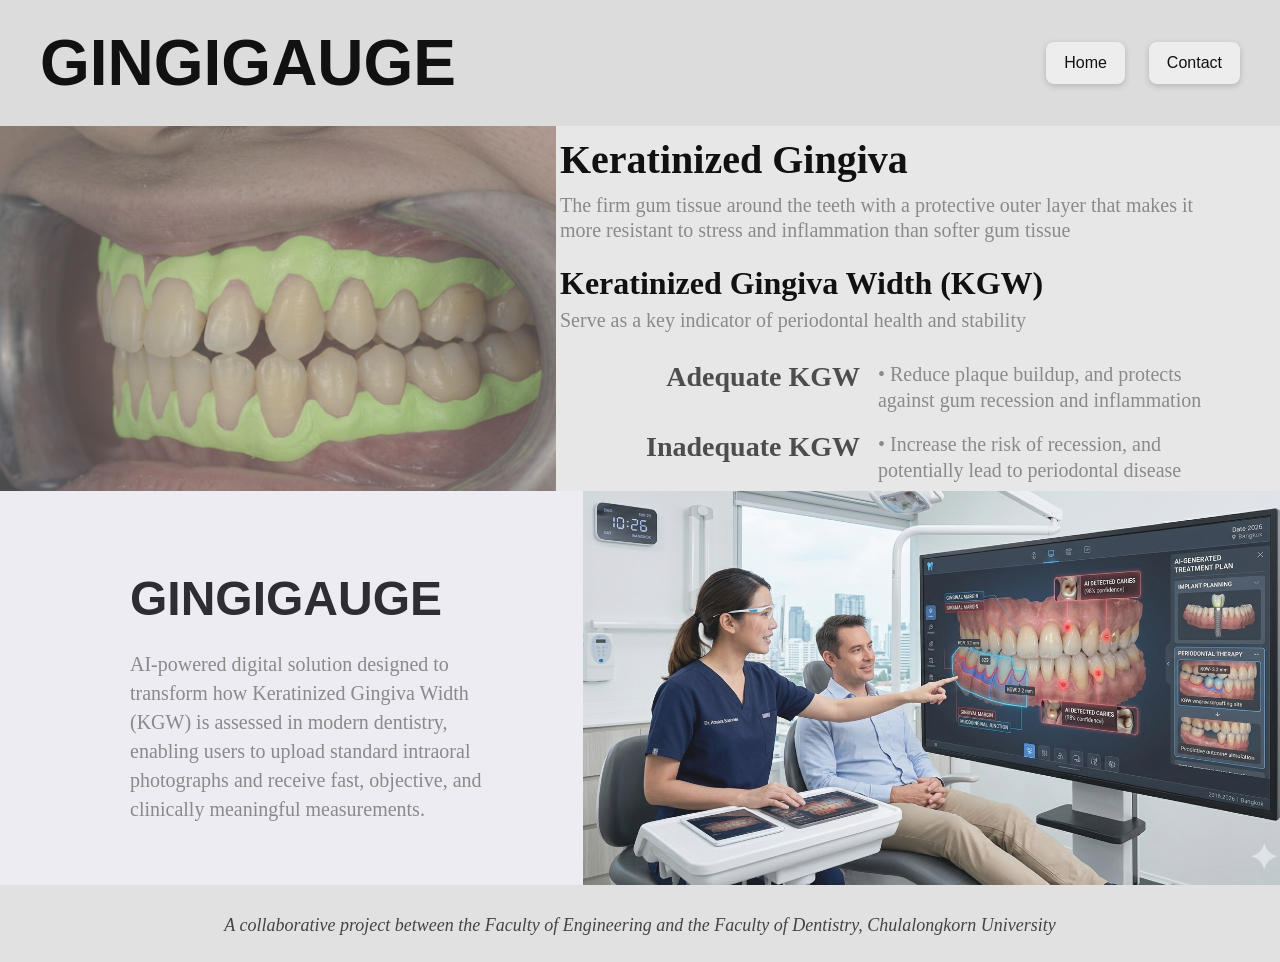
==== frontend/about.html @ 5ba9ff5b "Initial Software Development Commit" ====
<!DOCTYPE html>
<html lang="en">
<head>
  <meta charset="UTF-8" />
  <meta name="viewport" content="width=device-width, initial-scale=1.0" />
  <title>GINGIGAUGE - About Us</title>
  <style>
    * {
      margin: 0;
      padding: 0;
      box-sizing: border-box;
    }

    body {
      font-family: Arial, Helvetica, sans-serif;
      background-color: #e9e9e9;
      color: #111;
    }

    .page {
      width: 100%;
      min-height: 100vh;
      background-color: #e6e6e6;
    }

    /* Navbar */
    .navbar {
      display: flex;
      justify-content: space-between;
      align-items: center;
      padding: 0px 40px;
      background-color: #dcdcdc;
      height: 126px;
    }

    .logo {
      font-size: 64px;
      font-weight: 900;
      line-height: 1px;
    }

    .nav-menu {
      display: flex;
      gap: 24px;
    }

    .nav-menu a {
      text-decoration: none;
      background-color: #ededed;
      color: #111;
      padding: 12px 18px;
      border-radius: 8px;
      font-size: 16px;
      box-shadow: 0 2px 6px rgba(0, 0, 0, 0.18);
      transition: 0.2s ease;
    }

    .nav-menu a:hover {
      transform: scale(1.05);
    }

    .nav-menu a:active {
      transform: scale(0.95);
      box-shadow: 0 2px 6px rgba(0, 0, 0, 0.2);
    }

    /* Top spacer section */
    /* .top-strip {
      height: 65px;
      background-color: #e3e3e3;
    } */

    /* Section 1 */
    .section-one {
      display: grid;
      grid-template-columns: 1.05fr 1.35fr;
      align-items: stretch;
      background-color: #e7e7e7;
    }

    .section-one .left-image,
    .section-one .right-text {
      height: 365px;
    }


    .section-one .left-image img {
      width: 556px;
      height: 365px;
      display: block;
      object-fit: cover;
      opacity: 70%;
    }

    .section-one .right-text {
      padding: 10px 56px 30px 0px;
    }

    .section-one h1 {
      font-family: Georgia, "Times New Roman", serif;
      font-size: 40px;
      font-weight: 700;
      margin-bottom: 10px;
    }

    .section-one .subtext {
      font-family: Georgia, "Times New Roman", serif;
      color: #8a8a8a;
      font-size: 20px;
      line-height: 1.25;
      margin-bottom: 22px;
    }

    .section-one h2 {
      font-family: Georgia, "Times New Roman", serif;
      font-size: 32px;
      font-weight: 700;
      margin-bottom: 6px;
    }

    .section-one .desc {
      font-family: Georgia, "Times New Roman", serif;
      color: #8a8a8a;
      font-size: 20px;
      line-height: 1.25;
      margin-bottom: 28px;
    }

    .kgw-list {
      display: flex;
      flex-direction: column;
      gap: 18px;
    }

    .kgw-item {
      display: grid;
      grid-template-columns: 300px 1fr;
      align-items: start;
      column-gap: 18px;
    }

    .kgw-title {
      font-family: Georgia, "Times New Roman", serif;
      font-size: 28px;
      font-weight: 700;
      color: #4d4d4d;
      text-align: right;
    }

    .kgw-description {
      font-family: Georgia, "Times New Roman", serif;
      font-size: 20px;
      color: #8a8a8a;
      line-height: 1.3;
    }

    /* Section 2 */
    .section-two {
      display: grid;
      grid-template-columns: 1.05fr 1fr;
      align-items: stretch;
      background-color: #ececf2;
      height: 394px;
    }

    .section-two .left-content {
      padding: 80px 70px 80px 130px;
      display: flex;
      flex-direction: column;
      justify-content: center;
    }

    .section-two h3 {
      font-size: 48px;
      font-weight: 900;
      margin-bottom: 24px;
      color: #2d2d33;
    }

    .section-two p {
      font-family: Georgia, "Times New Roman", serif;
      font-size: 20px;
      line-height: 1.45;
      color: #8a8a8a;
      max-width: 650px;
    }

    .section-two .right-image img {
      width: 697px;
      height: 394px;
      display: block;
      object-fit: cover;
      opacity: 90%;
    }

    /* Footer */
    .footer {
      background-color: #e1e1e1;
      text-align: center;
      font-family: Georgia, "Times New Roman", serif;
      font-style: italic;
      font-size: 18px;
      color: #444;
      padding: 30px 20px 26px;
    }

    /* Responsive */
    @media (max-width: 1200px) {
      .logo {
        font-size: 48px;
      }

      .nav-menu a {
        font-size: 20px;
        padding: 12px 24px;
      }

      .section-one {
        grid-template-columns: 1fr;
      }

      .section-two {
        grid-template-columns: 1fr;
      }

      .section-two .left-content {
        padding: 70px 50px;
      }

      .section-two h3 {
        font-size: 56px;
      }
    }

    @media (max-width: 768px) {
      .navbar {
        flex-direction: column;
        gap: 18px;
        padding: 24px;
      }

      .logo {
        font-size: 40px;
        text-align: center;
      }

      .nav-menu {
        gap: 16px;
      }

      .nav-menu a {
        font-size: 18px;
        padding: 10px 18px;
      }

      /* .top-strip {
        height: 50px;
      } */

      .section-one .right-text {
        padding: 30px 24px;
      }

      .section-one h1 {
        font-size: 42px;
      }

      .section-one .subtext,
      .section-one .desc,
      .kgw-description {
        font-size: 20px;
      }

      .section-one h2 {
        font-size: 30px;
      }

      .kgw-item {
        grid-template-columns: 1fr;
        row-gap: 6px;
      }

      .kgw-title {
        text-align: left;
        font-size: 28px;
      }

      .section-two .left-content {
        padding: 50px 24px;
      }

      .section-two h3 {
        font-size: 44px;
      }

      .section-two p {
        font-size: 20px;
      }

      .footer {
        font-size: 16px;
      }
    }
  </style>
</head>
<body>
  <div class="page">
    <header class="navbar">
      <div class="logo">GINGIGAUGE</div>
      <nav class="nav-menu">
        <a href="home.html">Home</a>
        <a href="contact.html">Contact</a>
      </nav>
    </header>

    <!-- <div class="top-strip"></div> -->

    <section class="section-one">
      <div class="left-image">
        <img src="images/KG-sideview.png" alt="Keratinized gingiva side view">
      </div>

      <div class="right-text">
        <h1>Keratinized Gingiva</h1>
        <p class="subtext">
          The firm gum tissue around the teeth with a protective outer layer that
          makes it more resistant to stress and inflammation than softer gum tissue
        </p>

        <h2>Keratinized Gingiva Width (KGW)</h2>
        <p class="desc">
          Serve as a key indicator of periodontal health and stability
        </p>

        <div class="kgw-list">
          <div class="kgw-item">
            <div class="kgw-title">Adequate KGW</div>
            <div class="kgw-description">
              • Reduce plaque buildup, and protects against gum recession and inflammation
            </div>
          </div>

          <div class="kgw-item">
            <div class="kgw-title">Inadequate KGW</div>
            <div class="kgw-description">
              • Increase the risk of recession, and potentially lead to periodontal disease
            </div>
          </div>
        </div>
      </div>
    </section>

    <section class="section-two">
      <div class="left-content">
        <h3>GINGIGAUGE</h3>
        <p>
          AI-powered digital solution designed to transform how Keratinized
          Gingiva Width (KGW) is assessed in modern dentistry, enabling users
          to upload standard intraoral photographs and receive fast, objective,
          and clinically meaningful measurements.
        </p>
      </div>

      <div class="right-image">
        <img src="images/diagnosis.png" alt="Dental AI technology display">
      </div>
    </section>

    <footer class="footer">
      A collaborative project between the Faculty of Engineering and the Faculty of Dentistry, Chulalongkorn University
    </footer>
  </div>
</body>
</html>
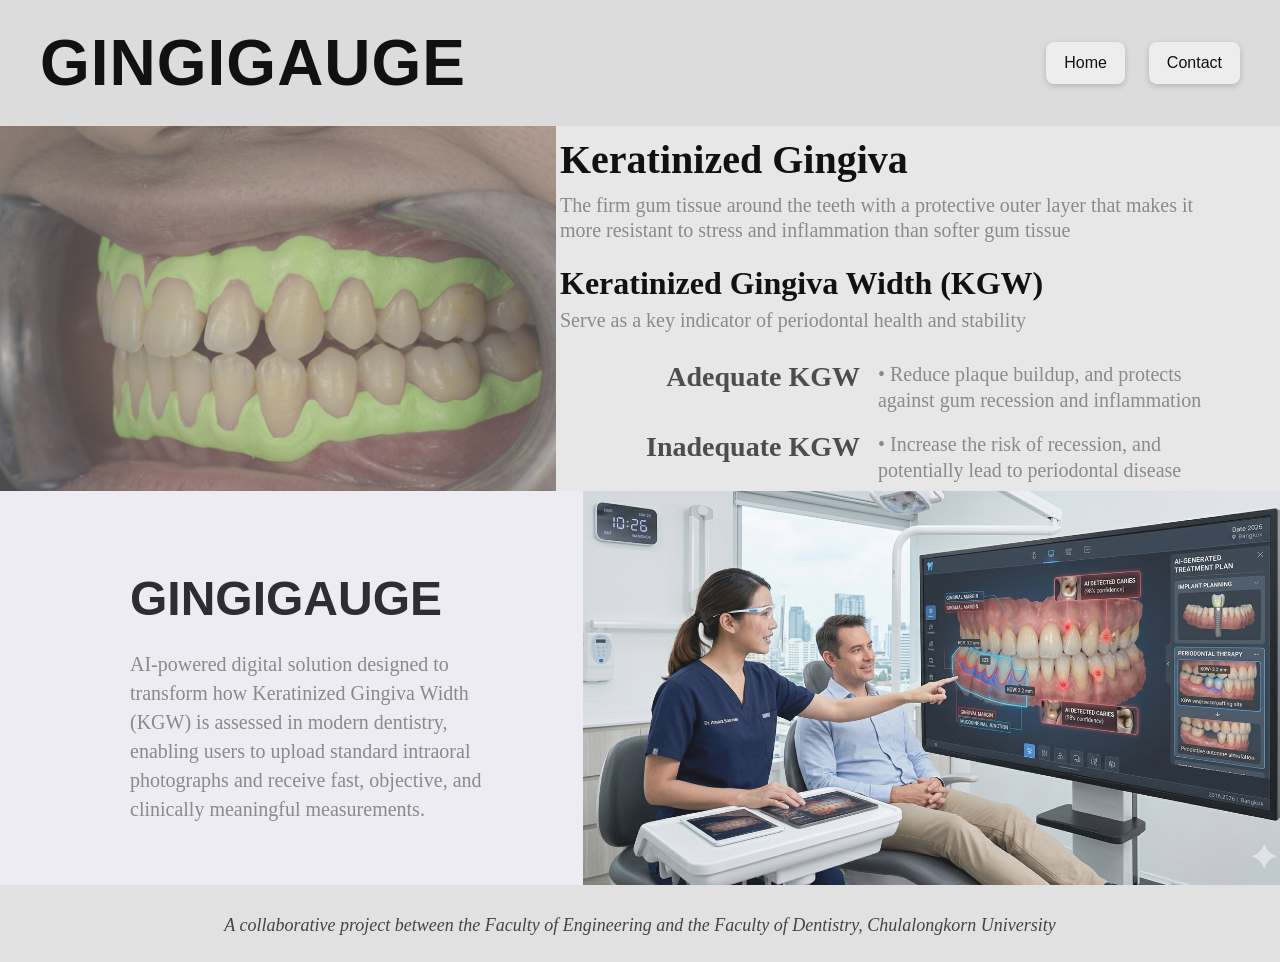
==== commit 896a2245: "Updating" ====
--- a/frontend/about.html
+++ b/frontend/about.html
@@ -4,304 +4,7 @@
   <meta charset="UTF-8" />
   <meta name="viewport" content="width=device-width, initial-scale=1.0" />
   <title>GINGIGAUGE - About Us</title>
-  <style>
-    * {
-      margin: 0;
-      padding: 0;
-      box-sizing: border-box;
-    }
-
-    body {
-      font-family: Arial, Helvetica, sans-serif;
-      background-color: #e9e9e9;
-      color: #111;
-    }
-
-    .page {
-      width: 100%;
-      min-height: 100vh;
-      background-color: #e6e6e6;
-    }
-
-    /* Navbar */
-    .navbar {
-      display: flex;
-      justify-content: space-between;
-      align-items: center;
-      padding: 0px 40px;
-      background-color: #dcdcdc;
-      height: 126px;
-    }
-
-    .logo {
-      font-size: 64px;
-      font-weight: 900;
-      line-height: 1px;
-    }
-
-    .nav-menu {
-      display: flex;
-      gap: 24px;
-    }
-
-    .nav-menu a {
-      text-decoration: none;
-      background-color: #ededed;
-      color: #111;
-      padding: 12px 18px;
-      border-radius: 8px;
-      font-size: 16px;
-      box-shadow: 0 2px 6px rgba(0, 0, 0, 0.18);
-      transition: 0.2s ease;
-    }
-
-    .nav-menu a:hover {
-      transform: scale(1.05);
-    }
-
-    .nav-menu a:active {
-      transform: scale(0.95);
-      box-shadow: 0 2px 6px rgba(0, 0, 0, 0.2);
-    }
-
-    /* Top spacer section */
-    /* .top-strip {
-      height: 65px;
-      background-color: #e3e3e3;
-    } */
-
-    /* Section 1 */
-    .section-one {
-      display: grid;
-      grid-template-columns: 1.05fr 1.35fr;
-      align-items: stretch;
-      background-color: #e7e7e7;
-    }
-
-    .section-one .left-image,
-    .section-one .right-text {
-      height: 365px;
-    }
-
-
-    .section-one .left-image img {
-      width: 556px;
-      height: 365px;
-      display: block;
-      object-fit: cover;
-      opacity: 70%;
-    }
-
-    .section-one .right-text {
-      padding: 10px 56px 30px 0px;
-    }
-
-    .section-one h1 {
-      font-family: Georgia, "Times New Roman", serif;
-      font-size: 40px;
-      font-weight: 700;
-      margin-bottom: 10px;
-    }
-
-    .section-one .subtext {
-      font-family: Georgia, "Times New Roman", serif;
-      color: #8a8a8a;
-      font-size: 20px;
-      line-height: 1.25;
-      margin-bottom: 22px;
-    }
-
-    .section-one h2 {
-      font-family: Georgia, "Times New Roman", serif;
-      font-size: 32px;
-      font-weight: 700;
-      margin-bottom: 6px;
-    }
-
-    .section-one .desc {
-      font-family: Georgia, "Times New Roman", serif;
-      color: #8a8a8a;
-      font-size: 20px;
-      line-height: 1.25;
-      margin-bottom: 28px;
-    }
-
-    .kgw-list {
-      display: flex;
-      flex-direction: column;
-      gap: 18px;
-    }
-
-    .kgw-item {
-      display: grid;
-      grid-template-columns: 300px 1fr;
-      align-items: start;
-      column-gap: 18px;
-    }
-
-    .kgw-title {
-      font-family: Georgia, "Times New Roman", serif;
-      font-size: 28px;
-      font-weight: 700;
-      color: #4d4d4d;
-      text-align: right;
-    }
-
-    .kgw-description {
-      font-family: Georgia, "Times New Roman", serif;
-      font-size: 20px;
-      color: #8a8a8a;
-      line-height: 1.3;
-    }
-
-    /* Section 2 */
-    .section-two {
-      display: grid;
-      grid-template-columns: 1.05fr 1fr;
-      align-items: stretch;
-      background-color: #ececf2;
-      height: 394px;
-    }
-
-    .section-two .left-content {
-      padding: 80px 70px 80px 130px;
-      display: flex;
-      flex-direction: column;
-      justify-content: center;
-    }
-
-    .section-two h3 {
-      font-size: 48px;
-      font-weight: 900;
-      margin-bottom: 24px;
-      color: #2d2d33;
-    }
-
-    .section-two p {
-      font-family: Georgia, "Times New Roman", serif;
-      font-size: 20px;
-      line-height: 1.45;
-      color: #8a8a8a;
-      max-width: 650px;
-    }
-
-    .section-two .right-image img {
-      width: 697px;
-      height: 394px;
-      display: block;
-      object-fit: cover;
-      opacity: 90%;
-    }
-
-    /* Footer */
-    .footer {
-      background-color: #e1e1e1;
-      text-align: center;
-      font-family: Georgia, "Times New Roman", serif;
-      font-style: italic;
-      font-size: 18px;
-      color: #444;
-      padding: 30px 20px 26px;
-    }
-
-    /* Responsive */
-    @media (max-width: 1200px) {
-      .logo {
-        font-size: 48px;
-      }
-
-      .nav-menu a {
-        font-size: 20px;
-        padding: 12px 24px;
-      }
-
-      .section-one {
-        grid-template-columns: 1fr;
-      }
-
-      .section-two {
-        grid-template-columns: 1fr;
-      }
-
-      .section-two .left-content {
-        padding: 70px 50px;
-      }
-
-      .section-two h3 {
-        font-size: 56px;
-      }
-    }
-
-    @media (max-width: 768px) {
-      .navbar {
-        flex-direction: column;
-        gap: 18px;
-        padding: 24px;
-      }
-
-      .logo {
-        font-size: 40px;
-        text-align: center;
-      }
-
-      .nav-menu {
-        gap: 16px;
-      }
-
-      .nav-menu a {
-        font-size: 18px;
-        padding: 10px 18px;
-      }
-
-      /* .top-strip {
-        height: 50px;
-      } */
-
-      .section-one .right-text {
-        padding: 30px 24px;
-      }
-
-      .section-one h1 {
-        font-size: 42px;
-      }
-
-      .section-one .subtext,
-      .section-one .desc,
-      .kgw-description {
-        font-size: 20px;
-      }
-
-      .section-one h2 {
-        font-size: 30px;
-      }
-
-      .kgw-item {
-        grid-template-columns: 1fr;
-        row-gap: 6px;
-      }
-
-      .kgw-title {
-        text-align: left;
-        font-size: 28px;
-      }
-
-      .section-two .left-content {
-        padding: 50px 24px;
-      }
-
-      .section-two h3 {
-        font-size: 44px;
-      }
-
-      .section-two p {
-        font-size: 20px;
-      }
-
-      .footer {
-        font-size: 16px;
-      }
-    }
-  </style>
+  <link rel="stylesheet" href="style.css" />
 </head>
 <body>
   <div class="page">
--- a/frontend/style.css
+++ b/frontend/style.css
@@ -0,0 +1,817 @@
+/* ===== Shared / Global ===== */
+
+* {
+  margin: 0;
+  padding: 0;
+  box-sizing: border-box;
+}
+
+body {
+  font-family: Arial, Helvetica, sans-serif;
+  background-color: #e9e9e9;
+  color: #111;
+}
+
+.page {
+  width: 100%;
+  min-height: 100vh;
+  background-color: #e6e6e6;
+}
+
+/* Navbar */
+.navbar {
+  display: flex;
+  justify-content: space-between;
+  align-items: center;
+  padding: 0px 40px;
+  background-color: #dcdcdc;
+  height: 126px;
+}
+
+.logo {
+  font-size: 64px;
+  font-weight: 900;
+  letter-spacing: 1px;
+  line-height: 1;
+}
+
+/* nav-buttons (home.html, contact.html) */
+.nav-buttons {
+  display: flex;
+  gap: 24px;
+}
+
+.nav-buttons a {
+  text-decoration: none;
+  background-color: #ededed;
+  color: #111;
+  padding: 12px 18px;
+  border-radius: 8px;
+  font-size: 16px;
+  box-shadow: 0 2px 6px rgba(0, 0, 0, 0.18);
+  transition: 0.2s ease;
+}
+
+.nav-buttons a:hover {
+  transform: scale(1.05);
+}
+
+.nav-buttons a:active {
+  transform: scale(0.95);
+  box-shadow: 0 2px 6px rgba(0, 0, 0, 0.2);
+}
+
+/* Footer */
+.footer {
+  background-color: #e1e1e1;
+  text-align: center;
+  font-family: Georgia, "Times New Roman", serif;
+  font-style: italic;
+  font-size: 18px;
+  color: #444;
+  padding: 30px 20px 26px;
+}
+
+
+/* ===== about.html ===== */
+
+/* nav-menu (about.html uses .nav-menu instead of .nav-buttons) */
+.nav-menu {
+  display: flex;
+  gap: 24px;
+}
+
+.nav-menu a {
+  text-decoration: none;
+  background-color: #ededed;
+  color: #111;
+  padding: 12px 18px;
+  border-radius: 8px;
+  font-size: 16px;
+  box-shadow: 0 2px 6px rgba(0, 0, 0, 0.18);
+  transition: 0.2s ease;
+}
+
+.nav-menu a:hover {
+  transform: scale(1.05);
+}
+
+.nav-menu a:active {
+  transform: scale(0.95);
+  box-shadow: 0 2px 6px rgba(0, 0, 0, 0.2);
+}
+
+/* Section 1 */
+.section-one {
+  display: grid;
+  grid-template-columns: 1.05fr 1.35fr;
+  align-items: stretch;
+  background-color: #e7e7e7;
+}
+
+.section-one .left-image,
+.section-one .right-text {
+  height: 365px;
+}
+
+.section-one .left-image img {
+  width: 556px;
+  height: 365px;
+  display: block;
+  object-fit: cover;
+  opacity: 70%;
+}
+
+.section-one .right-text {
+  padding: 10px 56px 30px 0px;
+}
+
+.section-one h1 {
+  font-family: Georgia, "Times New Roman", serif;
+  font-size: 40px;
+  font-weight: 700;
+  margin-bottom: 10px;
+}
+
+.section-one .subtext {
+  font-family: Georgia, "Times New Roman", serif;
+  color: #8a8a8a;
+  font-size: 20px;
+  line-height: 1.25;
+  margin-bottom: 22px;
+}
+
+.section-one h2 {
+  font-family: Georgia, "Times New Roman", serif;
+  font-size: 32px;
+  font-weight: 700;
+  margin-bottom: 6px;
+}
+
+.section-one .desc {
+  font-family: Georgia, "Times New Roman", serif;
+  color: #8a8a8a;
+  font-size: 20px;
+  line-height: 1.25;
+  margin-bottom: 28px;
+}
+
+.kgw-list {
+  display: flex;
+  flex-direction: column;
+  gap: 18px;
+}
+
+.kgw-item {
+  display: grid;
+  grid-template-columns: 300px 1fr;
+  align-items: start;
+  column-gap: 18px;
+}
+
+.kgw-title {
+  font-family: Georgia, "Times New Roman", serif;
+  font-size: 28px;
+  font-weight: 700;
+  color: #4d4d4d;
+  text-align: right;
+}
+
+.kgw-description {
+  font-family: Georgia, "Times New Roman", serif;
+  font-size: 20px;
+  color: #8a8a8a;
+  line-height: 1.3;
+}
+
+/* Section 2 */
+.section-two {
+  display: grid;
+  grid-template-columns: 1.05fr 1fr;
+  align-items: stretch;
+  background-color: #ececf2;
+  height: 394px;
+}
+
+.section-two .left-content {
+  padding: 80px 70px 80px 130px;
+  display: flex;
+  flex-direction: column;
+  justify-content: center;
+}
+
+.section-two h3 {
+  font-size: 48px;
+  font-weight: 900;
+  margin-bottom: 24px;
+  color: #2d2d33;
+}
+
+.section-two p {
+  font-family: Georgia, "Times New Roman", serif;
+  font-size: 20px;
+  line-height: 1.45;
+  color: #8a8a8a;
+  max-width: 650px;
+}
+
+.section-two .right-image img {
+  width: 697px;
+  height: 394px;
+  display: block;
+  object-fit: cover;
+  opacity: 90%;
+}
+
+/* about.html responsive */
+@media (max-width: 1200px) {
+  .logo {
+    font-size: 48px;
+  }
+
+  .nav-menu a {
+    font-size: 20px;
+    padding: 12px 24px;
+  }
+
+  .section-one {
+    grid-template-columns: 1fr;
+  }
+
+  .section-two {
+    grid-template-columns: 1fr;
+  }
+
+  .section-two .left-content {
+    padding: 70px 50px;
+  }
+
+  .section-two h3 {
+    font-size: 56px;
+  }
+}
+
+@media (max-width: 768px) {
+  .navbar {
+    flex-direction: column;
+    gap: 18px;
+    padding: 24px;
+  }
+
+  .logo {
+    font-size: 40px;
+    text-align: center;
+  }
+
+  .nav-menu {
+    gap: 16px;
+  }
+
+  .nav-menu a {
+    font-size: 18px;
+    padding: 10px 18px;
+  }
+
+  .section-one .right-text {
+    padding: 30px 24px;
+  }
+
+  .section-one h1 {
+    font-size: 42px;
+  }
+
+  .section-one .subtext,
+  .section-one .desc,
+  .kgw-description {
+    font-size: 20px;
+  }
+
+  .section-one h2 {
+    font-size: 30px;
+  }
+
+  .kgw-item {
+    grid-template-columns: 1fr;
+    row-gap: 6px;
+  }
+
+  .kgw-title {
+    text-align: left;
+    font-size: 28px;
+  }
+
+  .section-two .left-content {
+    padding: 50px 24px;
+  }
+
+  .section-two h3 {
+    font-size: 44px;
+  }
+
+  .section-two p {
+    font-size: 20px;
+  }
+
+  .footer {
+    font-size: 16px;
+  }
+}
+
+
+/* ===== contact.html ===== */
+
+/* Top contact section */
+.contact-top {
+  display: grid;
+  grid-template-columns: 55% 45%;
+  align-items: stretch;
+  background-color: #ebebeb;
+  height: 444px;
+}
+
+.contact-image img {
+  width: 790px;
+  height: 444px;
+  object-fit: cover;
+  display: block;
+  opacity: 0.35;
+}
+
+.contact-form-wrapper {
+  padding: 15px 56px 28px;
+  display: flex;
+  align-items: flex-start;
+  justify-content: flex-start;
+}
+
+.contact-form-box {
+  width: 100%;
+  max-width: 520px;
+}
+
+.contact-form-box h1 {
+  font-family: Georgia, "Times New Roman", serif;
+  font-size: 48px;
+  font-weight: 700;
+  margin-bottom: 10px;
+}
+
+.contact-form {
+  display: flex;
+  flex-direction: column;
+  gap: 16px;
+}
+
+.contact-form input,
+.contact-form textarea {
+  width: 100%;
+  border: 1px solid #9a9a9a;
+  background-color: transparent;
+  font-family: Georgia, "Times New Roman", serif;
+  font-size: 24px;
+  color: #333;
+  padding: 8px 12px;
+  outline: none;
+}
+
+.submit-btn {
+  width: 160px;
+  padding: 10px;
+  font-size: 18px;
+  font-family: Georgia, "Times New Roman", serif;
+  background-color: #000;
+  color: #fff;
+  border: none;
+  border-radius: 10px;
+  cursor: pointer;
+  margin-top: 10px;
+  box-shadow: 0 3px 8px rgba(0,0,0,0.2);
+  transition: 0.2s ease;
+}
+
+.submit-btn:hover {
+  transform: scale(1.05);
+}
+
+.submit-btn:active {
+  transform: scale(0.95);
+}
+
+.contact-form input {
+  height: 30px;
+  max-width: 360px;
+}
+
+.contact-form textarea {
+  height: 100px;
+  resize: none;
+  max-width: 520px;
+}
+
+.contact-form input::placeholder,
+.contact-form textarea::placeholder {
+  color: #8d8d8d;
+}
+
+/* Bottom info section */
+.contact-bottom {
+  display: grid;
+  grid-template-columns: 1fr 1fr;
+  gap: 80px;
+  background-color: #eceef3;
+  padding: 72px 94px 110px;
+  height: 382px;
+}
+
+.info-block h2 {
+  font-family: Georgia, "Times New Roman", serif;
+  font-size: 40px;
+  font-weight: 700;
+  margin-bottom: 26px;
+  color: #111;
+}
+
+.info-block p,
+.info-block li {
+  font-family: Georgia, "Times New Roman", serif;
+  font-size: 26px;
+  line-height: 1.45;
+  color: #111;
+}
+
+.channels-list {
+  padding-left: 65px;
+  display: flex;
+  flex-direction: column;
+  gap: 22px;
+}
+
+/* contact.html responsive */
+@media (max-width: 1100px) {
+  .logo {
+    font-size: 48px;
+  }
+
+  .contact-top {
+    grid-template-columns: 1fr;
+  }
+
+  .contact-form-wrapper {
+    padding: 36px 28px 42px;
+  }
+
+  .contact-bottom {
+    grid-template-columns: 1fr;
+    gap: 48px;
+    padding: 56px 32px 72px;
+  }
+}
+
+@media (max-width: 768px) {
+  .navbar {
+    height: auto;
+    padding: 20px 24px;
+    flex-direction: column;
+    gap: 18px;
+  }
+
+  .logo {
+    font-size: 38px;
+    text-align: center;
+  }
+
+  .nav-buttons {
+    gap: 16px;
+  }
+
+  .nav-buttons a {
+    font-size: 20px;
+    padding: 12px 24px;
+  }
+
+  .contact-form-box h1 {
+    font-size: 38px;
+  }
+
+  .contact-form input,
+  .contact-form textarea {
+    font-size: 20px;
+  }
+
+  .contact-form input {
+    max-width: 100%;
+  }
+
+  .contact-form textarea {
+    max-width: 100%;
+  }
+
+  .info-block h2 {
+    font-size: 34px;
+  }
+
+  .info-block p,
+  .info-block li {
+    font-size: 22px;
+  }
+
+  .footer {
+    font-size: 15px;
+  }
+}
+
+
+/* ===== home.html ===== */
+
+/* home.html navbar has different padding */
+.hero ~ .navbar,
+.home-page .navbar {
+  padding: 10px 40px;
+}
+
+/* Hero */
+.hero {
+  text-align: center;
+  padding: 36px 20px 60px;
+  background-color: #efefef;
+}
+
+.hero h1 {
+  font-size: 64px;
+  font-weight: 900;
+  margin-bottom: 18px;
+}
+
+.hero p {
+  font-family: Georgia, "Times New Roman", serif;
+  font-size: 24px;
+  margin-bottom: 28px;
+}
+
+.hero-actions {
+  display: flex;
+  justify-content: center;
+  gap: 22px;
+}
+
+.btn {
+  border: none;
+  border-radius: 10px;
+  padding: 14px 24px;
+  font-size: 18px;
+  cursor: pointer;
+  box-shadow: 0 3px 8px rgba(0, 0, 0, 0.22);
+  transition: 0.2s ease;
+}
+
+.btn:hover {
+  transform: scale(1.05);
+}
+
+.btn:active {
+  transform: scale(0.95);
+  box-shadow: 0 2px 6px rgba(0, 0, 0, 0.2);
+}
+
+.btn-dark {
+  background-color: #000;
+  color: #fff;
+}
+
+.btn-light {
+  background-color: #dddddd;
+  color: #111;
+}
+
+/* Upload Modal */
+.upload-modal {
+  display: none;
+  position: fixed;
+  inset: 0;
+  background-color: rgba(0, 0, 0, 0.35);
+  justify-content: center;
+  align-items: center;
+  z-index: 9999;
+}
+
+.upload-modal-content {
+  width: 360px;
+  background-color: #ffffff;
+  border-radius: 16px;
+  padding: 24px;
+  box-shadow: 0 10px 30px rgba(0, 0, 0, 0.2);
+  position: relative;
+  text-align: center;
+}
+
+.upload-modal-content h2 {
+  margin-bottom: 10px;
+  font-size: 24px;
+}
+
+.upload-modal-content p {
+  margin-bottom: 16px;
+  color: #666;
+  font-size: 14px;
+  line-height: 1.4;
+}
+
+.close-upload {
+  position: absolute;
+  top: 10px;
+  right: 14px;
+  border: none;
+  background: transparent;
+  font-size: 24px;
+  cursor: pointer;
+  color: #666;
+}
+
+.file-input {
+  width: 100%;
+  margin: 10px 0 12px;
+  font-size: 14px;
+}
+
+.selected-file {
+  min-height: 20px;
+  font-size: 14px;
+  color: #444;
+  margin-bottom: 18px;
+  word-break: break-word;
+}
+
+.upload-modal-actions {
+  display: flex;
+  justify-content: center;
+  gap: 12px;
+}
+
+.modal-btn {
+  border: none;
+  border-radius: 10px;
+  padding: 10px 18px;
+  font-size: 14px;
+  cursor: pointer;
+  transition: 0.2s ease;
+}
+
+.modal-btn:hover {
+  transform: scale(1.04);
+}
+
+.modal-btn:active {
+  transform: scale(0.97);
+}
+
+.cancel-btn {
+  background-color: #dddddd;
+  color: #111;
+}
+
+.confirm-btn {
+  background-color: #000;
+  color: #fff;
+}
+
+/* Info section */
+.info-section {
+  background-color: #e9e9e9;
+  padding: 64px 70px 40px;
+}
+
+.info-content {
+  max-width: 1280px;
+  margin: 0 auto;
+  display: flex;
+  justify-content: space-between;
+  align-items: center;
+  gap: 60px;
+}
+
+.info-text {
+  flex: 1;
+  max-width: 480px;
+}
+
+.info-text h2 {
+  font-family: Georgia, "Times New Roman", serif;
+  font-style: italic;
+  font-weight: 700;
+  font-size: 48px;
+  margin-bottom: 16px;
+}
+
+.info-text p {
+  font-family: Georgia, "Times New Roman", serif;
+  font-size: 22px;
+  line-height: 1.45;
+  color: #6a6a6a;
+  margin-bottom: 28px;
+}
+
+.read-more {
+  display: flex;
+  background-color: #666;
+  color: #fff;
+  border: none;
+  border-radius: 10px;
+  padding: 12px 22px;
+  font-size: 16px;
+  cursor: pointer;
+  transition: transform 0.15s ease, box-shadow 0.15s ease;
+  box-shadow: 0 6px 14px rgba(0, 0, 0, 0.2);
+}
+
+.read-more:hover {
+  transform: scale(1.05);
+}
+
+.read-more:active {
+  transform: scale(0.95);
+  box-shadow: 0 2px 6px rgba(0, 0, 0, 0.2);
+}
+
+.image-card {
+  flex: 1;
+  display: flex;
+  justify-content: center;
+}
+
+.image-card img {
+  width: 100%;
+  max-width: 580px;
+  border-radius: 48px;
+  display: block;
+  object-fit: cover;
+  transform: translateX(100px);
+}
+
+/* home.html responsive */
+@media (max-width: 1024px) {
+  .logo {
+    font-size: 40px;
+  }
+
+  .hero h1 {
+    font-size: 52px;
+  }
+
+  .info-content {
+    flex-direction: column;
+    text-align: center;
+  }
+
+  .info-text {
+    max-width: 700px;
+  }
+}
+
+@media (max-width: 768px) {
+  .navbar {
+    flex-direction: column;
+    gap: 18px;
+    text-align: center;
+  }
+
+  .logo {
+    font-size: 34px;
+  }
+
+  .hero h1 {
+    font-size: 42px;
+  }
+
+  .hero p {
+    font-size: 20px;
+  }
+
+  .hero-actions {
+    flex-direction: column;
+    align-items: center;
+  }
+
+  .info-section {
+    padding: 48px 24px 30px;
+  }
+
+  .info-text h2 {
+    font-size: 38px;
+  }
+
+  .info-text p {
+    font-size: 20px;
+  }
+
+  .image-card img {
+    border-radius: 28px;
+  }
+
+  .footer {
+    font-size: 15px;
+  }
+
+  .upload-modal-content {
+    width: 90%;
+  }
+}
